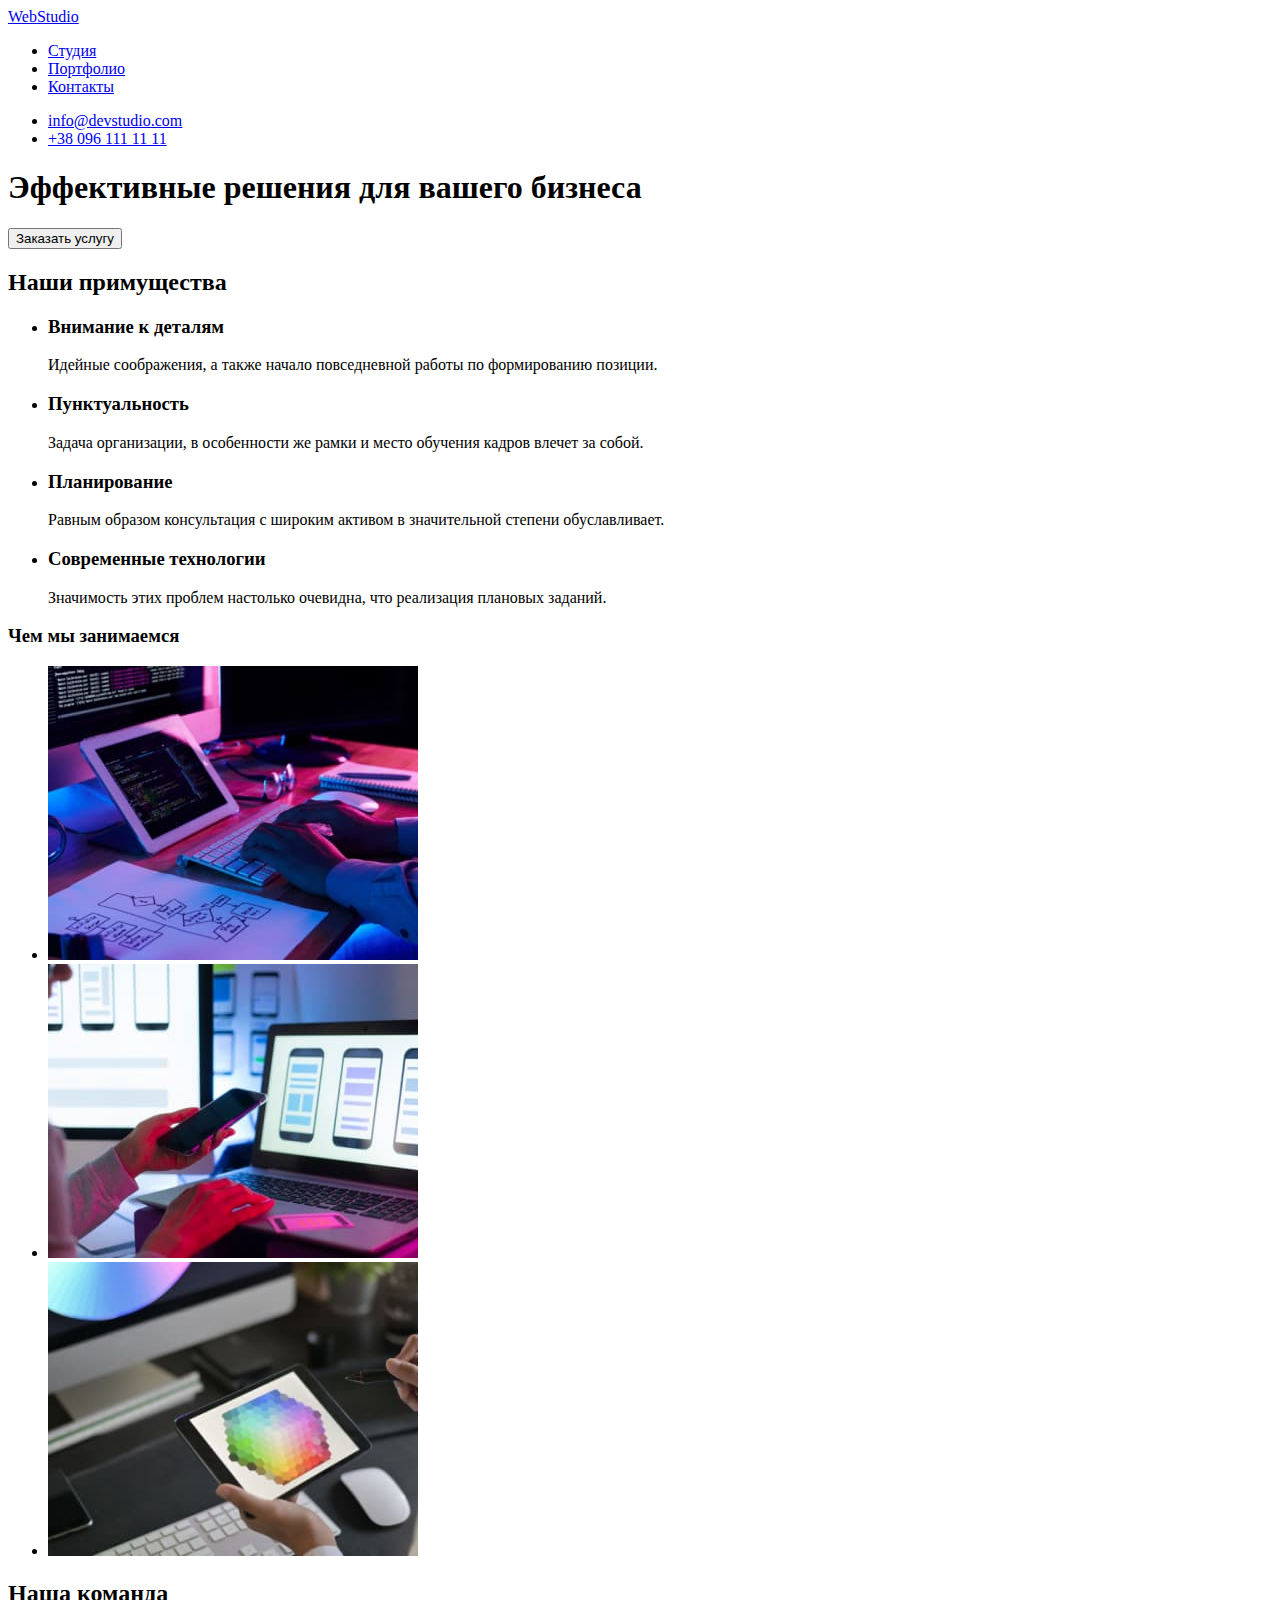
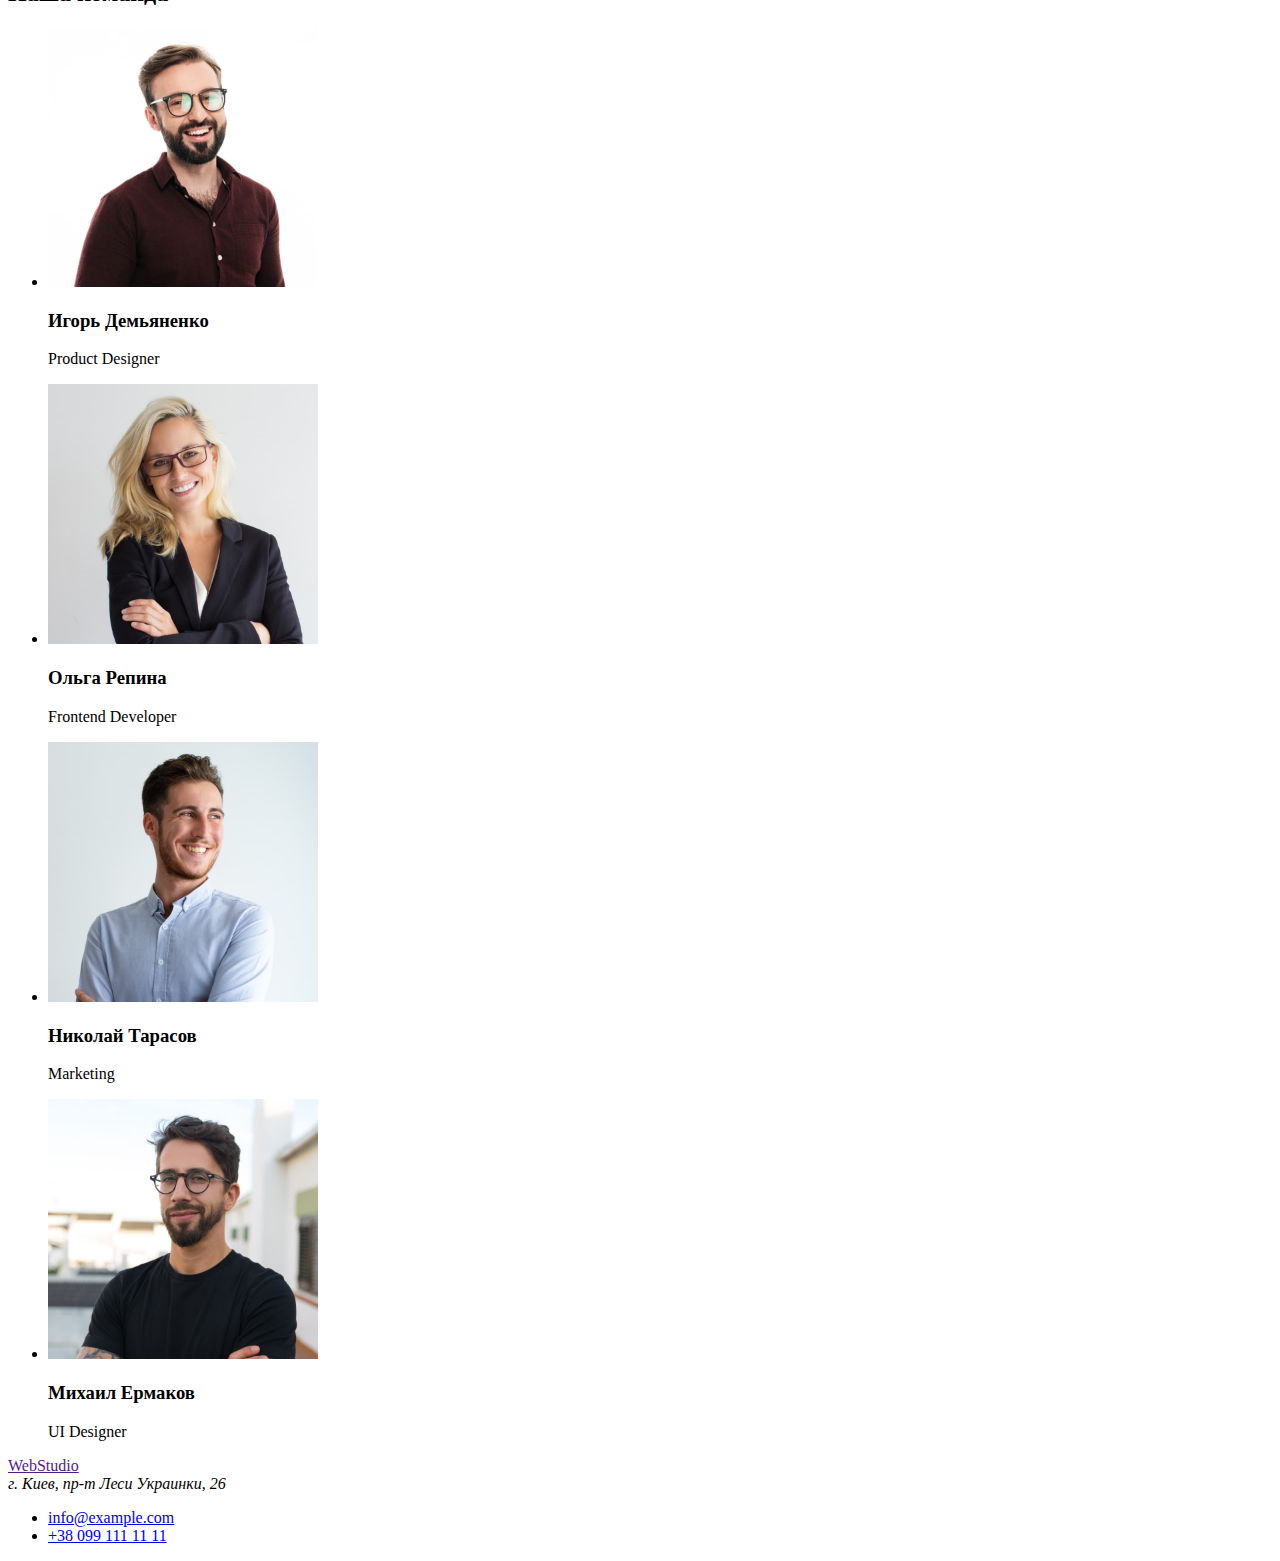
==== index.html @ 13a8e8c7 "Добавил файлы с1 репо" ====
<!DOCTYPE html>
<html lang="ru">
<head>
    <meta charset="UTF-8">
    <meta http-equiv="X-UA-Compatible" content="IE=edge">
    <meta name="viewport" content="width=device-width, initial-scale=1.0">
    <title>Document</title>
    <link rel="stylesheet" href="./css/style.css">
</head>
<body>
    <header>
        <nav>
            <a href="./index.html"><span>Web</span>Studio</a>
                <ul>
                    <li><a href="./index.html ">Студия</a></li>
                    <li><a href="./portfolio.html">Портфолио</a></li>
                    <li><a href=" ">Контакты</a></li>
                </ul>
        </nav>
        <ul>
            <li><a href="mailto:info@devstudio.com">info@devstudio.com</a></li>
            <li><a href="tel:+380961111111">+38 096 111 11 11</a></li>
        </ul>

    </header>
    <!-- main -->
    <main>
        <!-- герой -->
        <section>
                <h1>Эффективные решения для вашего бизнеса</h1>
                <button type="button"> Заказать услугу</button>
        </section>
<section>
      <!-- скрытый заголовок -->
     <h2>Наши примущества</h2>
     <ul>
         <li><h3>Внимание к деталям</h3>
             <p>Идейные соображения, а также начало повседневной работы по формированию позиции.</p>
         </li>
         <li><h3>Пунктуальность</h3>
             <p>Задача организации, в особенности же рамки и место обучения кадров влечет за собой.</p>
         </li>
         <li><h3>Планирование</h3>
             <p>Равным образом консультация с широким активом в значительной степени обуславливает.</p>
         </li>
         <li><h3>Современные технологии</h3>
             <p>Значимость этих проблем настолько очевидна, что реализация плановых заданий.</p>
         </li>
     </ul>
 </section>
    <h3>Чем мы занимаемся</h3>
        <ul>
            <li><img src="./images/computer.jpg" alt="computer" width="370"></li>
            <li><img src="./images/phone.jpg" alt="phone" width="370"></li>
            <li><img src="./images/tablet.jpg" alt="tablet" width="370"></li>
        </ul>
        <section>
            <!-- Наша команда -->
            <h2>Наша команда</h2>
            <ul>
                <li><img src="./images/demianenko.jpg" alt="demianenko" width="270">
                    <h3>Игорь Демьяненко</h3>
                        <p>Product Designer</p>
                                    </li>
                <li><img src="./images/repina.jpg" alt="repina" width="270">
                    <h3>Ольга Репина</h3>
                        <p>Frontend Developer</p>
                   
                </li>
                <li><img src="./images/tarasov.jpg" alt="tarasov" width="270">
                    <h3>Николай Тарасов</h3>
                        <p>Marketing</p>
                    
                </li>
                <li><img src="./images/yermakov.jpg" alt="/yermakov" width="270" >
                    <h3>Михаил Ермаков</h3>
                        <p>UI Designer</p>
                    
                </li>
            </ul>  
        </section>
    </main>
    <footer>
            <a href="">WebStudio</a>
            <address>г. Киев, пр-т Леси Украинки, 26</address>
            <ul>
                <li><a href="mailto:info@example.com">info@example.com</a></li>
                <li><a href="tel:+380991111111">+38 099 111 11 11</a></li>
            </ul>
    </footer>
</body>
</html>
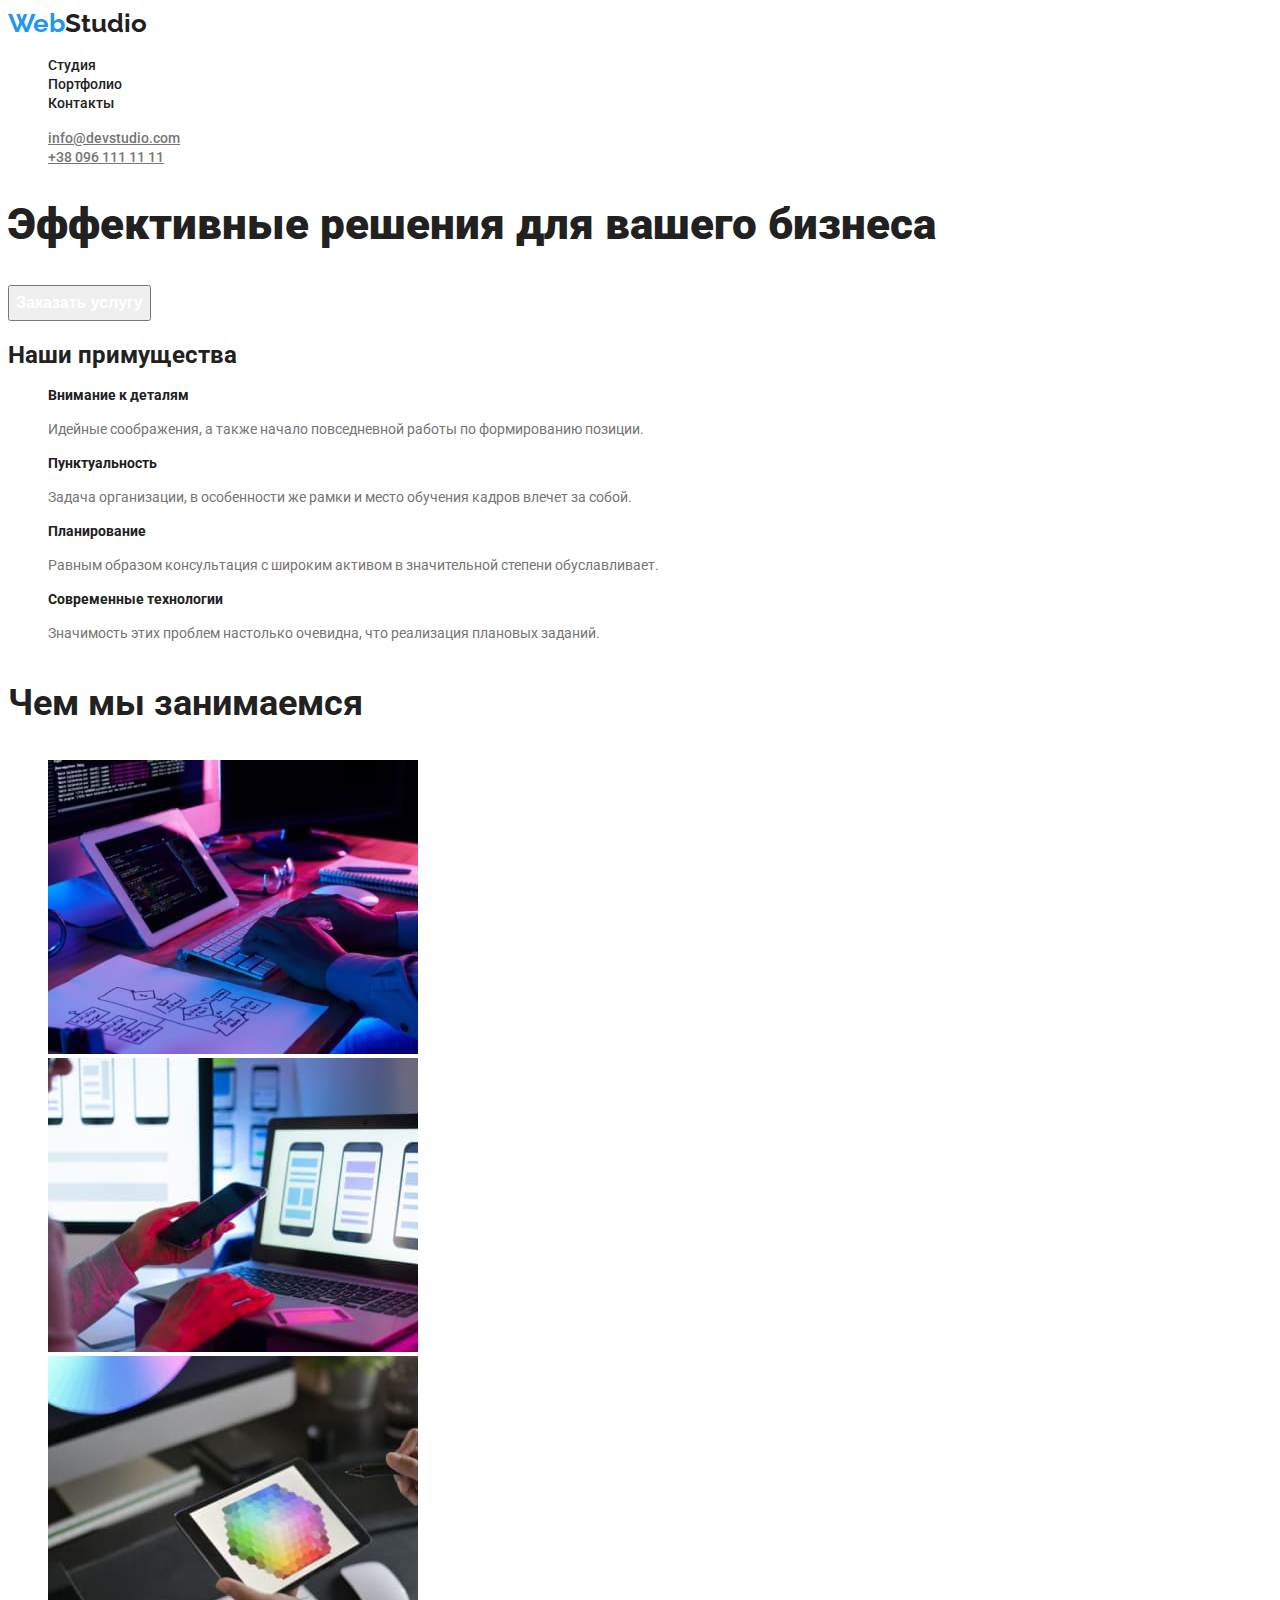
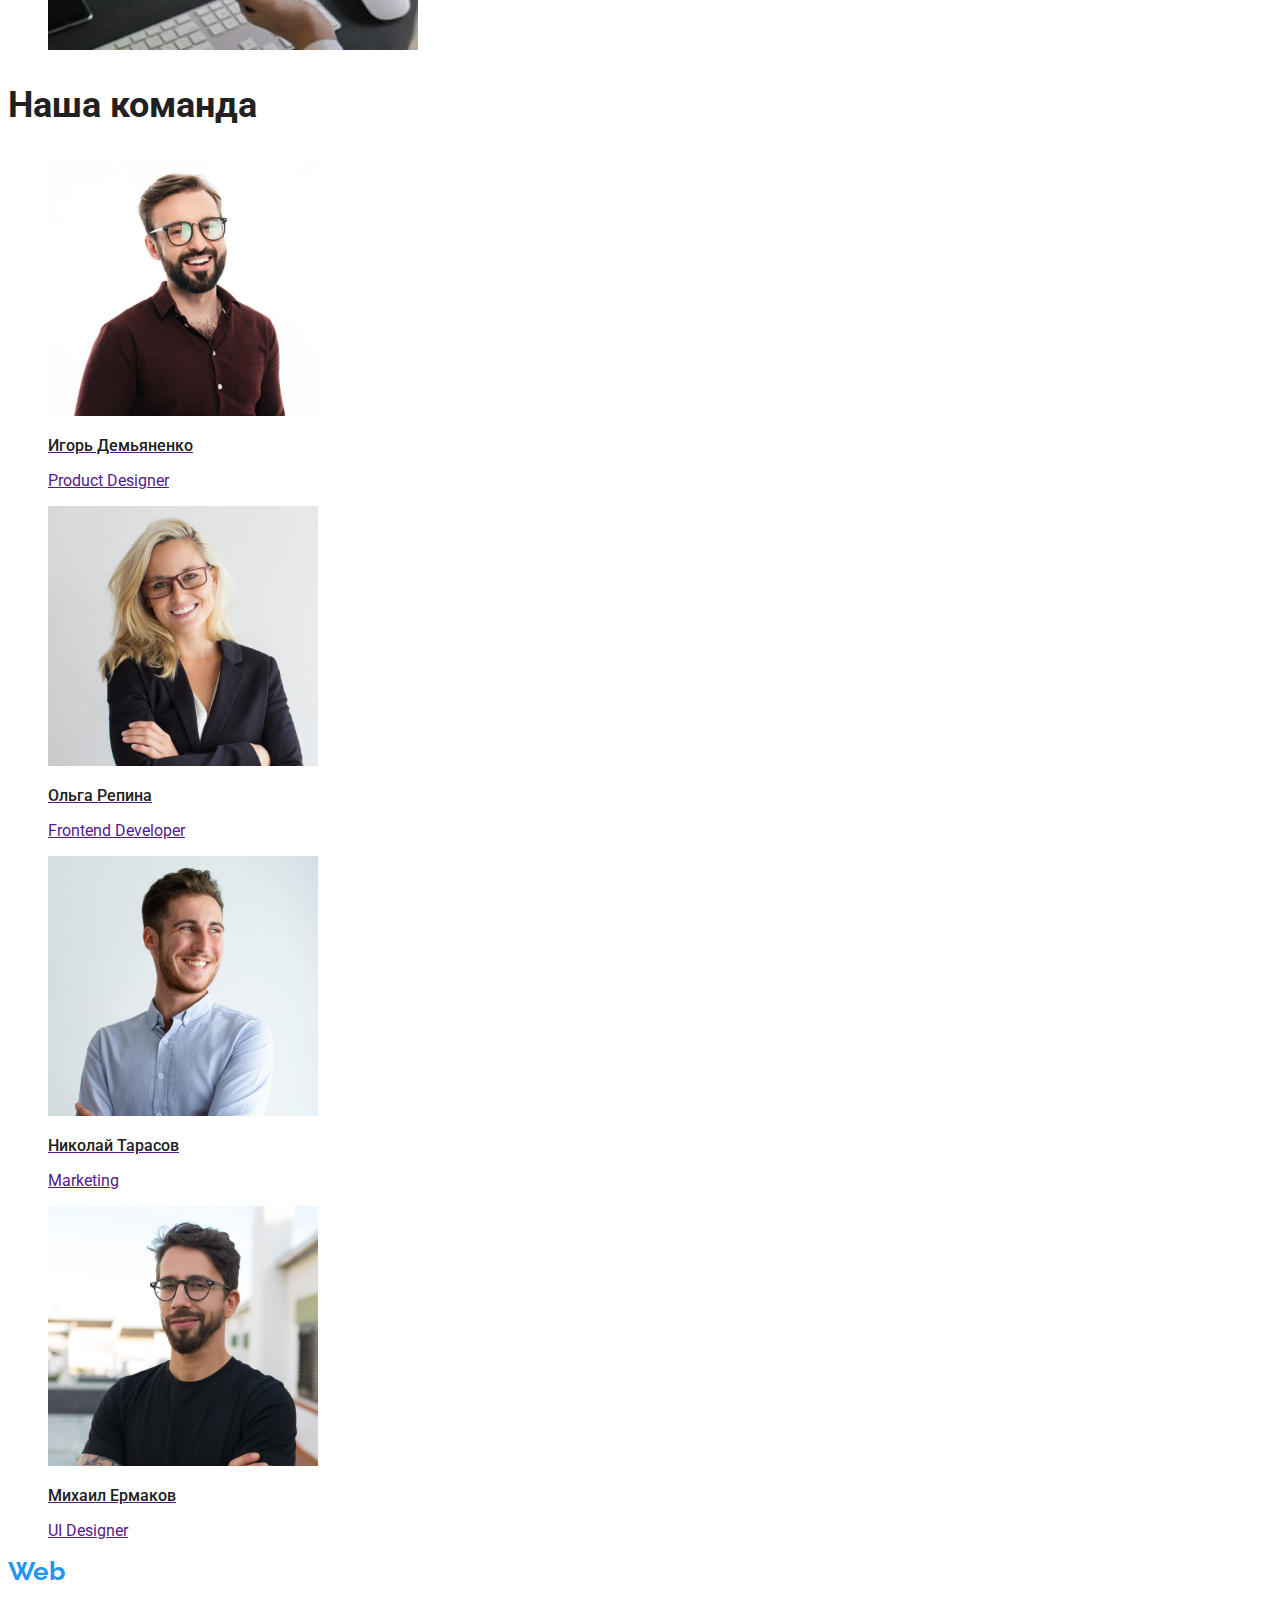
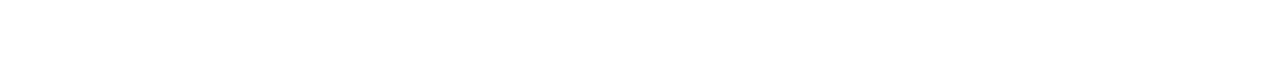
==== commit 353e308a: "сделан индекс" ====
--- a/index.html
+++ b/index.html
@@ -5,21 +5,24 @@
     <meta http-equiv="X-UA-Compatible" content="IE=edge">
     <meta name="viewport" content="width=device-width, initial-scale=1.0">
     <title>Document</title>
+    <link rel="preconnect" href="https://fonts.googleapis.com">
+<link rel="preconnect" href="https://fonts.gstatic.com" crossorigin>
+<link href="https://fonts.googleapis.com/css2?family=Raleway:wght@700&family=Roboto:wght@400;500;700;900&display=swap" rel="stylesheet">
     <link rel="stylesheet" href="./css/style.css">
 </head>
 <body>
     <header>
         <nav>
-            <a href="./index.html"><span>Web</span>Studio</a>
-                <ul>
-                    <li><a href="./index.html ">Студия</a></li>
-                    <li><a href="./portfolio.html">Портфолио</a></li>
-                    <li><a href=" ">Контакты</a></li>
+            <a href="./index.html" class="logo"><span class="logoweb">Web</span>Studio</a>
+                <ul >
+                    <li><a href="./index.html "class="navigation">Студия</a></li>
+                    <li><a href="./portfolio.html"class="navigation">Портфолио</a></li>
+                    <li><a href=" "class="navigation">Контакты</a></li>
                 </ul>
         </nav>
         <ul>
-            <li><a href="mailto:info@devstudio.com">info@devstudio.com</a></li>
-            <li><a href="tel:+380961111111">+38 096 111 11 11</a></li>
+            <li><a href="mailto:info@devstudio.com" class="contacts">info@devstudio.com</a></li>
+            <li><a href="tel:+380961111111" class="contacts">+38 096 111 11 11</a></li>
         </ul>
 
     </header>
@@ -27,28 +30,28 @@
     <main>
         <!-- герой -->
         <section>
-                <h1>Эффективные решения для вашего бизнеса</h1>
-                <button type="button"> Заказать услугу</button>
+                <h1 class="main-title">Эффективные решения для вашего бизнеса</h1>
+                <button type="button" class ="btn"> Заказать услугу</button>
         </section>
 <section>
       <!-- скрытый заголовок -->
-     <h2>Наши примущества</h2>
+     <h2 class="second-title">Наши примущества</h2>
      <ul>
-         <li><h3>Внимание к деталям</h3>
-             <p>Идейные соображения, а также начало повседневной работы по формированию позиции.</p>
+         <li><h3 class="title-list">Внимание к деталям</h3>
+             <p class="item">Идейные соображения, а также начало повседневной работы по формированию позиции.</p>
          </li>
-         <li><h3>Пунктуальность</h3>
-             <p>Задача организации, в особенности же рамки и место обучения кадров влечет за собой.</p>
+         <li><h3 class="title-list">Пунктуальность</h3>
+             <p class="item">Задача организации, в особенности же рамки и место обучения кадров влечет за собой.</p>
          </li>
-         <li><h3>Планирование</h3>
-             <p>Равным образом консультация с широким активом в значительной степени обуславливает.</p>
+         <li><h3 class="title-list">Планирование</h3>
+             <p class="item">Равным образом консультация с широким активом в значительной степени обуславливает.</p>
          </li>
-         <li><h3>Современные технологии</h3>
-             <p>Значимость этих проблем настолько очевидна, что реализация плановых заданий.</p>
+         <li><h3 class="title-list">Современные технологии</h3>
+             <p class="item">Значимость этих проблем настолько очевидна, что реализация плановых заданий.</p>
          </li>
      </ul>
  </section>
-    <h3>Чем мы занимаемся</h3>
+    <h3 class="about-title">Чем мы занимаемся</h3>
         <ul>
             <li><img src="./images/computer.jpg" alt="computer" width="370"></li>
             <li><img src="./images/phone.jpg" alt="phone" width="370"></li>
@@ -56,36 +59,36 @@
         </ul>
         <section>
             <!-- Наша команда -->
-            <h2>Наша команда</h2>
-            <ul>
-                <li><img src="./images/demianenko.jpg" alt="demianenko" width="270">
-                    <h3>Игорь Демьяненко</h3>
-                        <p>Product Designer</p>
-                                    </li>
-                <li><img src="./images/repina.jpg" alt="repina" width="270">
-                    <h3>Ольга Репина</h3>
-                        <p>Frontend Developer</p>
-                   
-                </li>
-                <li><img src="./images/tarasov.jpg" alt="tarasov" width="270">
-                    <h3>Николай Тарасов</h3>
-                        <p>Marketing</p>
+            <h2 class="about-title">Наша команда</h2>
+                <ul>
+                    <li><a href=""><img src="./images/demianenko.jpg" alt="demianenko" width="270" height="260">
+                        <h3 class="person">Игорь Демьяненко</h3>
+                            <p class="proffesion">Product Designer</p></a>
+                                        </li>
+                    <li><a href=""><img src="./images/repina.jpg" alt="repina" width="270">
+                        <h3 class="person">Ольга Репина</h3>
+                            <p class="proffesion">Frontend Developer</p></a>
                     
-                </li>
-                <li><img src="./images/yermakov.jpg" alt="/yermakov" width="270" >
-                    <h3>Михаил Ермаков</h3>
-                        <p>UI Designer</p>
+                    </li>
+                    <li><a href=""><img src="./images/tarasov.jpg" alt="tarasov" width="270">
+                        <h3 class="person">Николай Тарасов</h3>
+                            <p class="proffesion">Marketing</p></a>
+                        
+                    </li>
+                    <li><a href=""><img src="./images/yermakov.jpg" alt="yermakov" width="270" >
+                        <h3 class="person">Михаил Ермаков</h3>
+                            <p class="proffesion">UI Designer</p></a>
                     
                 </li>
             </ul>  
         </section>
     </main>
     <footer>
-            <a href="">WebStudio</a>
-            <address>г. Киев, пр-т Леси Украинки, 26</address>
+            <a href="./index.html" class="logofooter"><span class="logoweb">Web</span> Studio</a>
+            <address class="address">г. Киев, пр-т Леси Украинки, 26</address>
             <ul>
-                <li><a href="mailto:info@example.com">info@example.com</a></li>
-                <li><a href="tel:+380991111111">+38 099 111 11 11</a></li>
+                <li><a href="mailto:info@example.com" class="contacts-footer">info@example.com</a></li>
+                <li><a href="tel:+380991111111" class="contacts-footer">+38 099 111 11 11</a></li>
             </ul>
     </footer>
 </body>
--- a/css/style.css
+++ b/css/style.css
@@ -0,0 +1,114 @@
+:root{
+    --maincolor:#757575;
+    --secondarycolor:#212121;
+    --accentcolor:#2196F3;
+    --backgroundcolor:#FFFFFF;
+    --footercolor: rgba(255, 255, 255, 0.6);
+}
+body{font-family:'roboto' ,sans-serif;
+    color: var(--maincolor);}
+link{
+    /* text-decoration: none; */
+}
+
+li{
+    list-style-type: none;
+}
+h1,
+h2,
+h3{
+    color: var(--secondarycolor);
+}
+.logo{
+    font-family:'Raleway',sans-serif;
+    font-weight: bold;
+    font-size: 26px;
+    line-height: 119%;
+    text-decoration: none;
+    color:var(--secondarycolor);
+   
+}
+.logoweb{
+    color: #2196F3;
+    text-decoration: none;
+}
+.navigation{
+    font-weight: 500;
+    font-size: 14px;
+    line-height: 114%;
+    text-decoration: none;
+    color:var(--secondarycolor);
+    
+}
+.navigation:hover,
+.navigation:focus{
+    color: var(--accentcolor);
+}
+.contacts{
+    font-weight: 500;
+    font-size: 14px;
+    line-height: 114%;
+    color:var(--maincolor)
+}
+.contacts:hover,
+.contacts:focus{
+    color:var(--accentcolor);
+}
+.main-title{
+    font-weight: 900;
+    font-size: 44px;
+    line-height: 136%;
+}
+.main-title,.second-title{
+    color:var(--secondarycolor)
+}
+.btn{
+    font-weight: bold;
+    font-size: 16px;
+    line-height: 187%;
+
+    color:var(--backgroundcolor);
+    cursor: pointer;
+}
+.title-list{
+    font-weight: bold;
+    font-size: 14px;
+    line-height: 114%;
+}
+.item{
+    
+    font-size: 14px;
+    line-height:171%;
+
+}
+.about-title{
+    font-weight: bold;
+    font-size: 36px;
+    line-height: 117%;
+}
+.person{
+    font-weight: 500;
+    font-size: 16px;
+    line-height: 119%;
+}
+.proffesion{
+    
+    font-size: 16px;
+    line-height: 119%;
+}
+.address{
+    color:var(--backgroundcolor)
+}
+.contacts-footer{
+    color: var(--footercolor);
+ }
+ .logofooter{
+    font-family: Raleway;
+    font-style: normal;
+    font-weight: bold;
+    font-size: 26px;
+    line-height: 119%;
+
+    color: var(--backgroundcolor);
+    text-decoration: none;
+ }
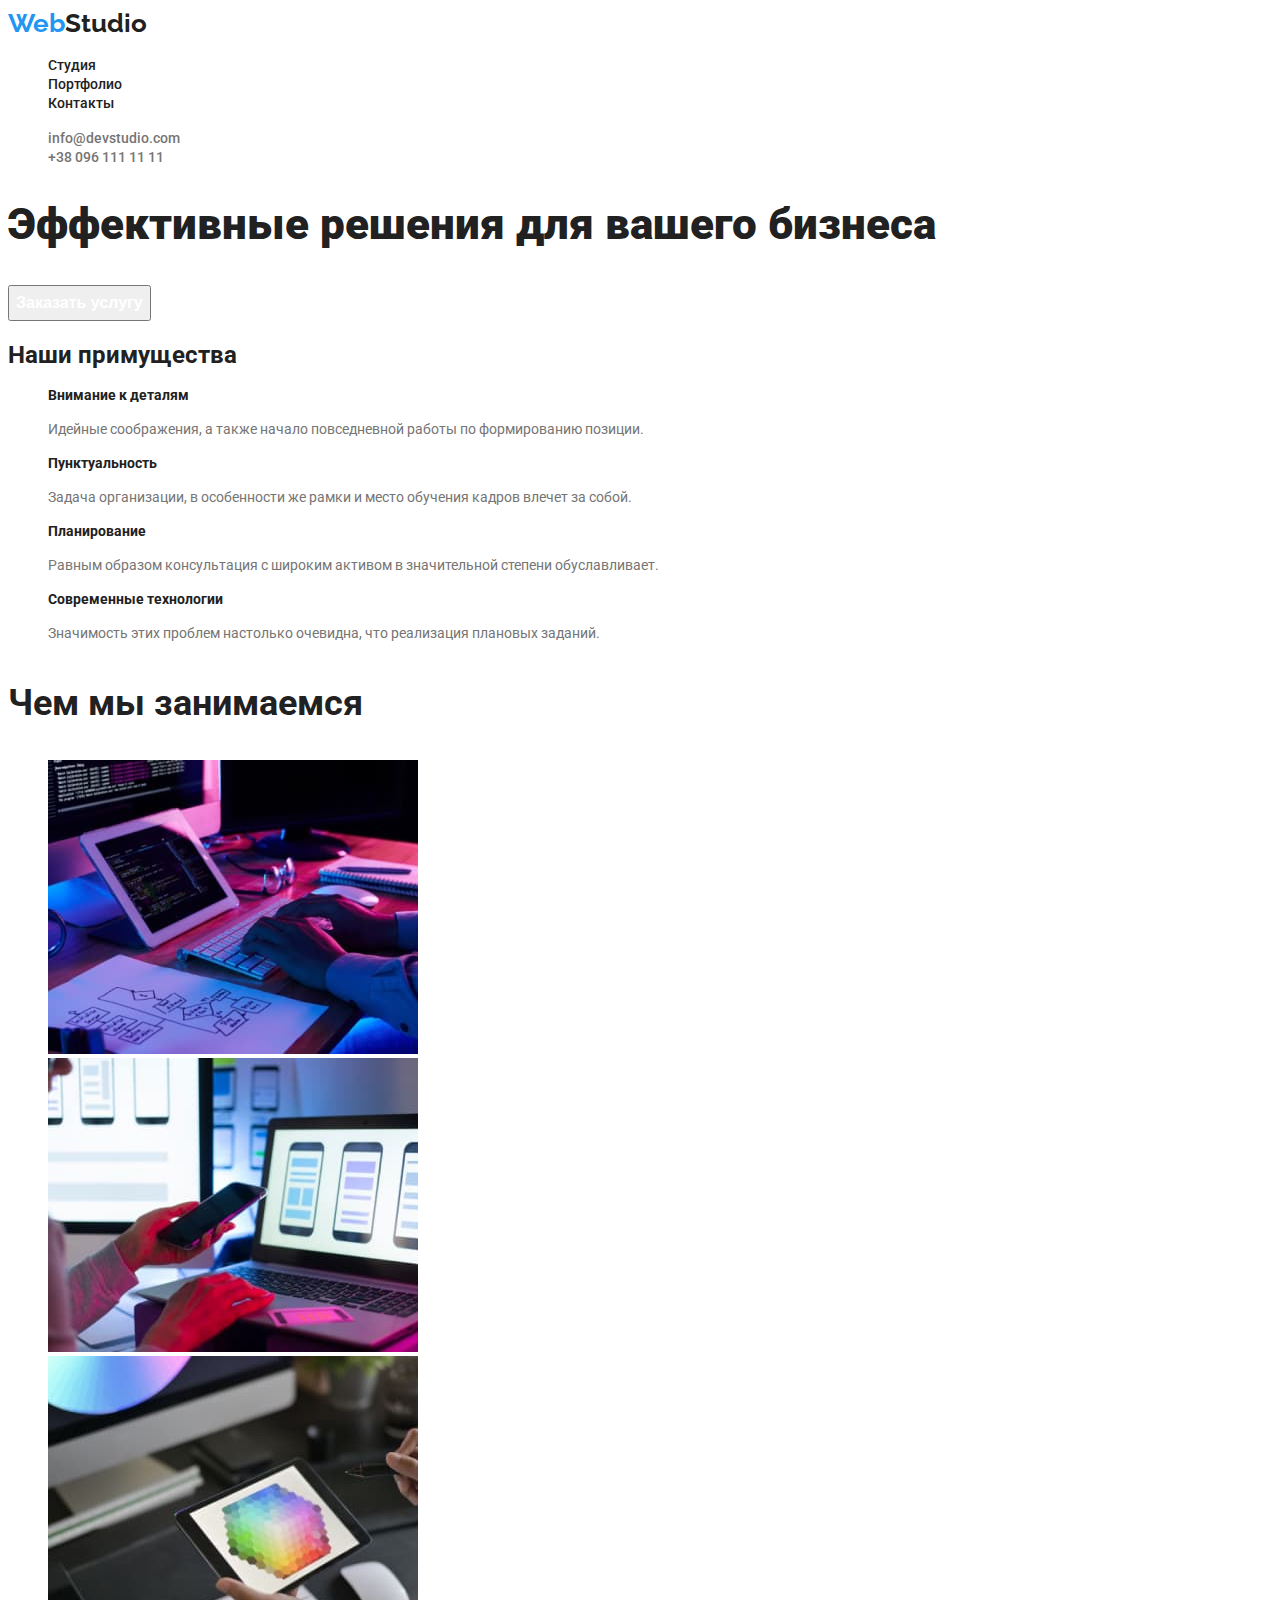
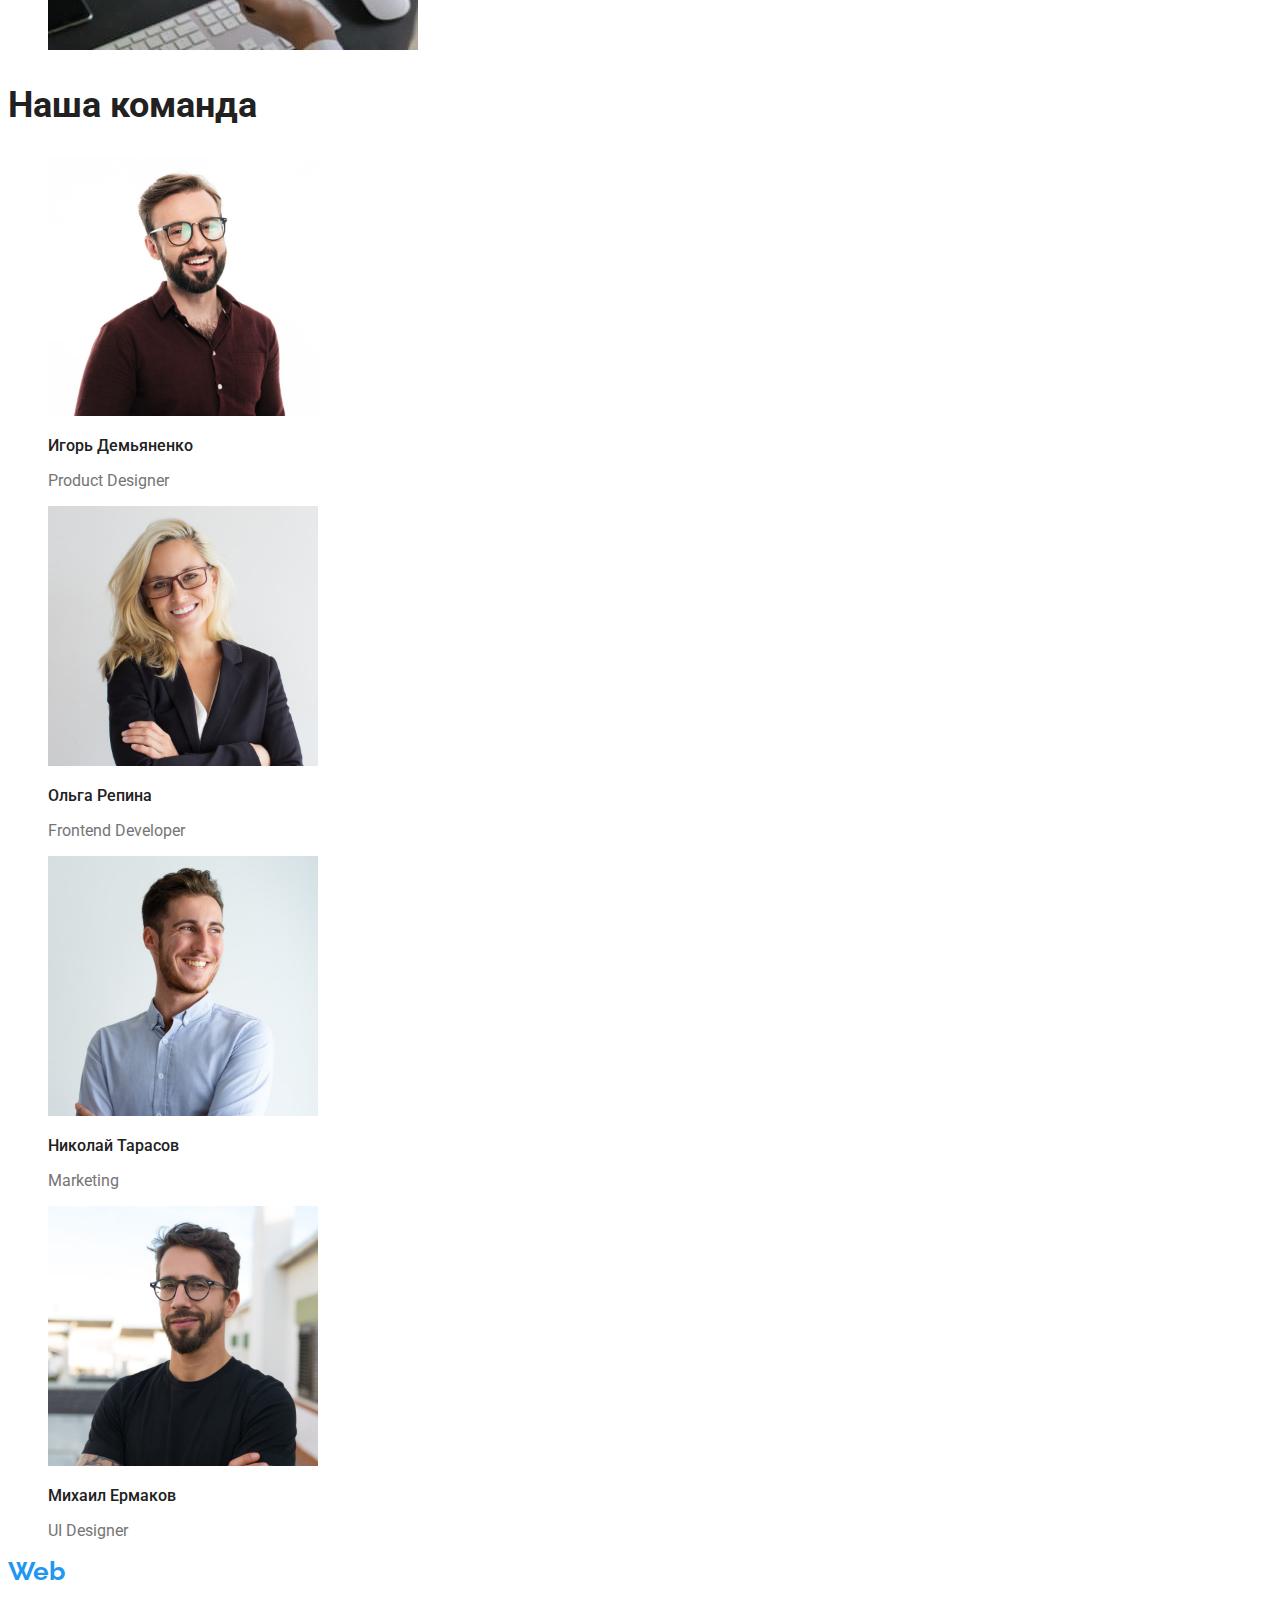
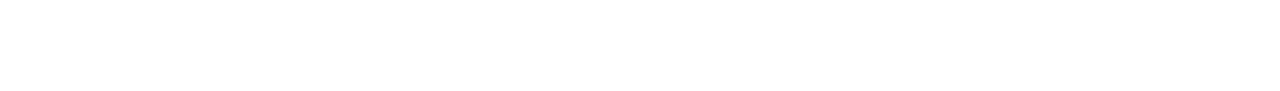
==== commit 0696ae4d: "сделал 2дз" ====
--- a/index.html
+++ b/index.html
@@ -8,16 +8,16 @@
     <link rel="preconnect" href="https://fonts.googleapis.com">
 <link rel="preconnect" href="https://fonts.gstatic.com" crossorigin>
 <link href="https://fonts.googleapis.com/css2?family=Raleway:wght@700&family=Roboto:wght@400;500;700;900&display=swap" rel="stylesheet">
-    <link rel="stylesheet" href="./css/style.css">
+<link rel="stylesheet" href="./css/style.css">
 </head>
 <body>
     <header>
         <nav>
             <a href="./index.html" class="logo"><span class="logoweb">Web</span>Studio</a>
                 <ul >
-                    <li><a href="./index.html "class="navigation">Студия</a></li>
-                    <li><a href="./portfolio.html"class="navigation">Портфолио</a></li>
-                    <li><a href=" "class="navigation">Контакты</a></li>
+                    <li><a href="./index.html " class="navigation">Студия</a></li>
+                    <li><a href="./portfolio.html" class="navigation">Портфолио</a></li>
+                    <li><a href=" " class="navigation">Контакты</a></li>
                 </ul>
         </nav>
         <ul>
--- a/css/style.css
+++ b/css/style.css
@@ -7,8 +7,8 @@
 }
 body{font-family:'roboto' ,sans-serif;
     color: var(--maincolor);}
-link{
-    /* text-decoration: none; */
+a{
+    text-decoration: none;
 }
 
 li{
@@ -92,18 +92,24 @@
     line-height: 119%;
 }
 .proffesion{
-    
+    color: var(--maincolor);
     font-size: 16px;
     line-height: 119%;
 }
 .address{
+    font-size: 14px;
+    line-height: 171%;
+
     color:var(--backgroundcolor)
 }
 .contacts-footer{
+    font-size: 14px;
+    line-height: 171%;
+    
     color: var(--footercolor);
  }
  .logofooter{
-    font-family: Raleway;
+    font-family: 'Raleway',sans-serif;
     font-style: normal;
     font-weight: bold;
     font-size: 26px;
@@ -112,3 +118,27 @@
     color: var(--backgroundcolor);
     text-decoration: none;
  }
+
+ .button{
+    font-weight: 500;
+    font-size: 16px;
+    line-height: 162%;
+
+    color:var(--secondarycolor) ;
+    cursor: pointer;
+ }
+ .button:focus,
+ .button:hover{
+     color: var(--backgroundcolor);
+ }
+ .list-title{
+    font-weight: bold;
+    font-size: 18px;
+    line-height:200%;
+
+ }
+ .list-text{
+    font-size: 16px;
+    line-height: 187%;
+    color:var(--maincolor);
+ }
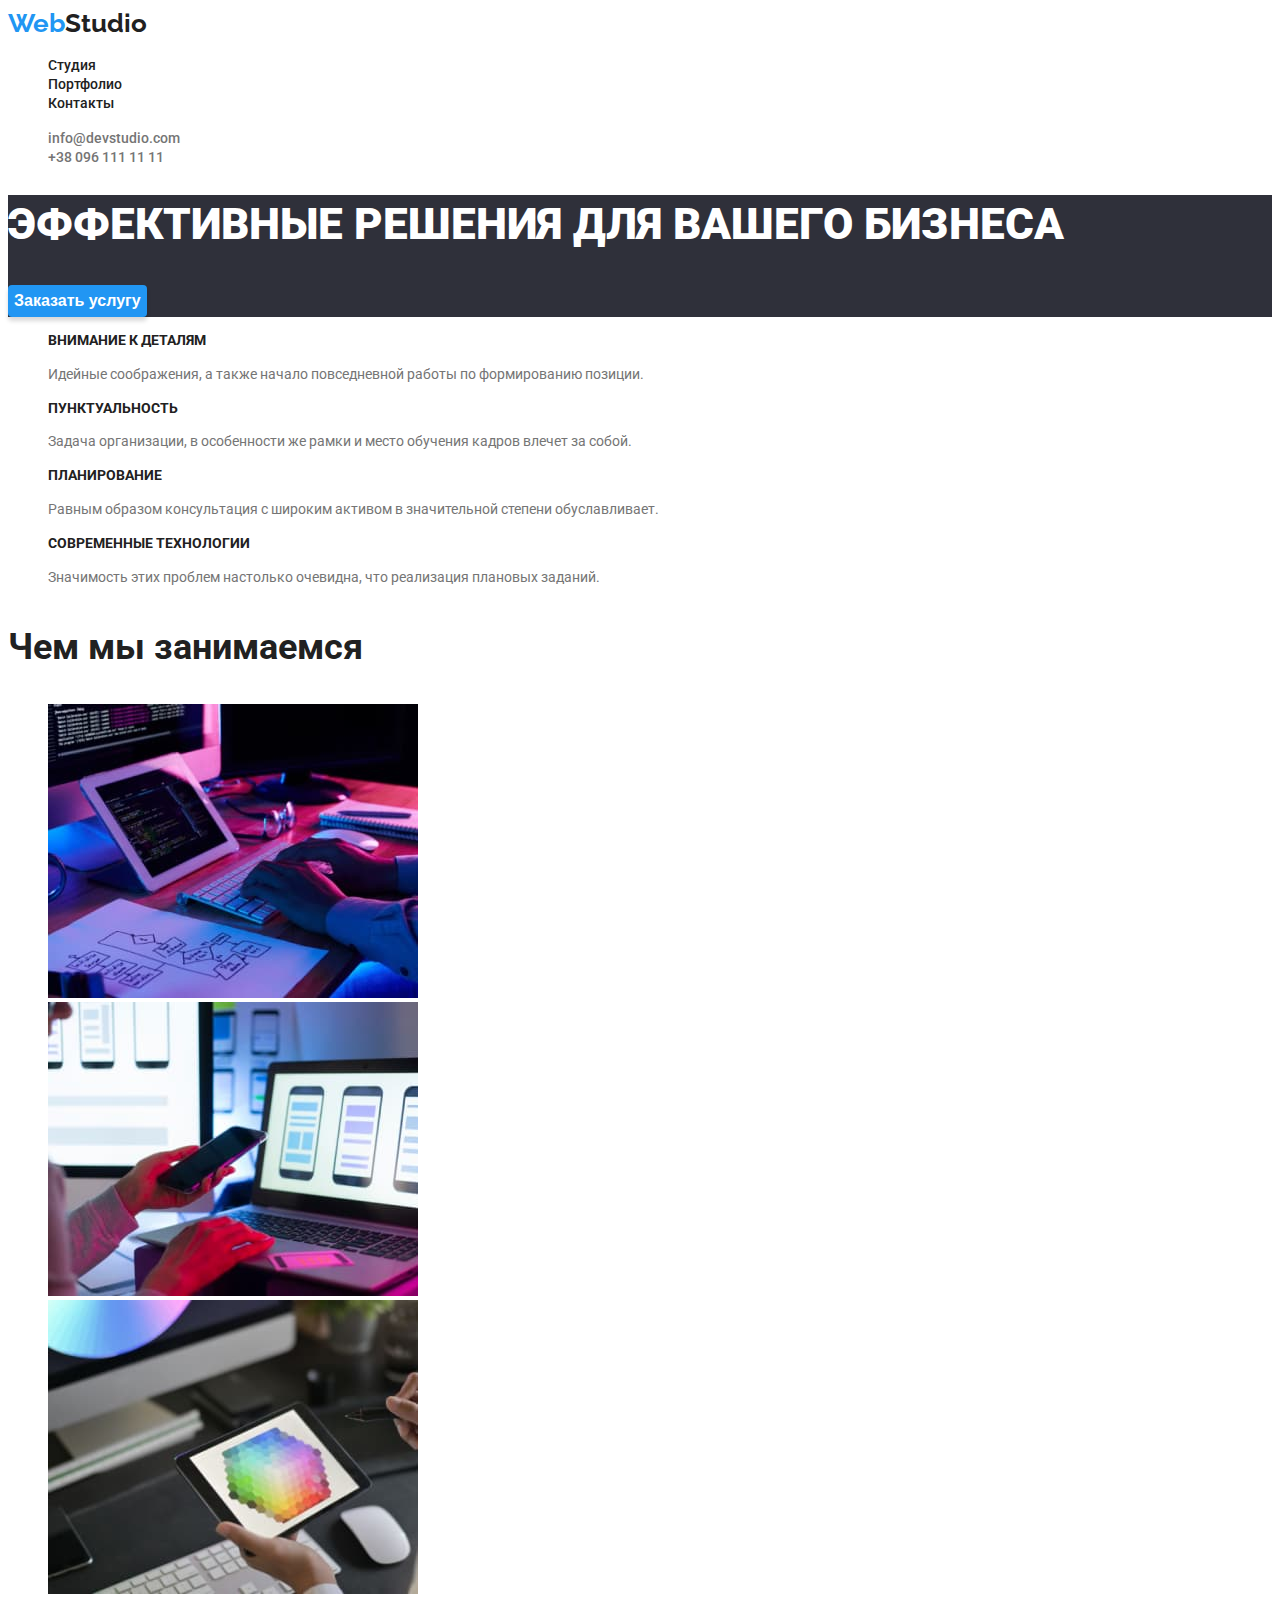
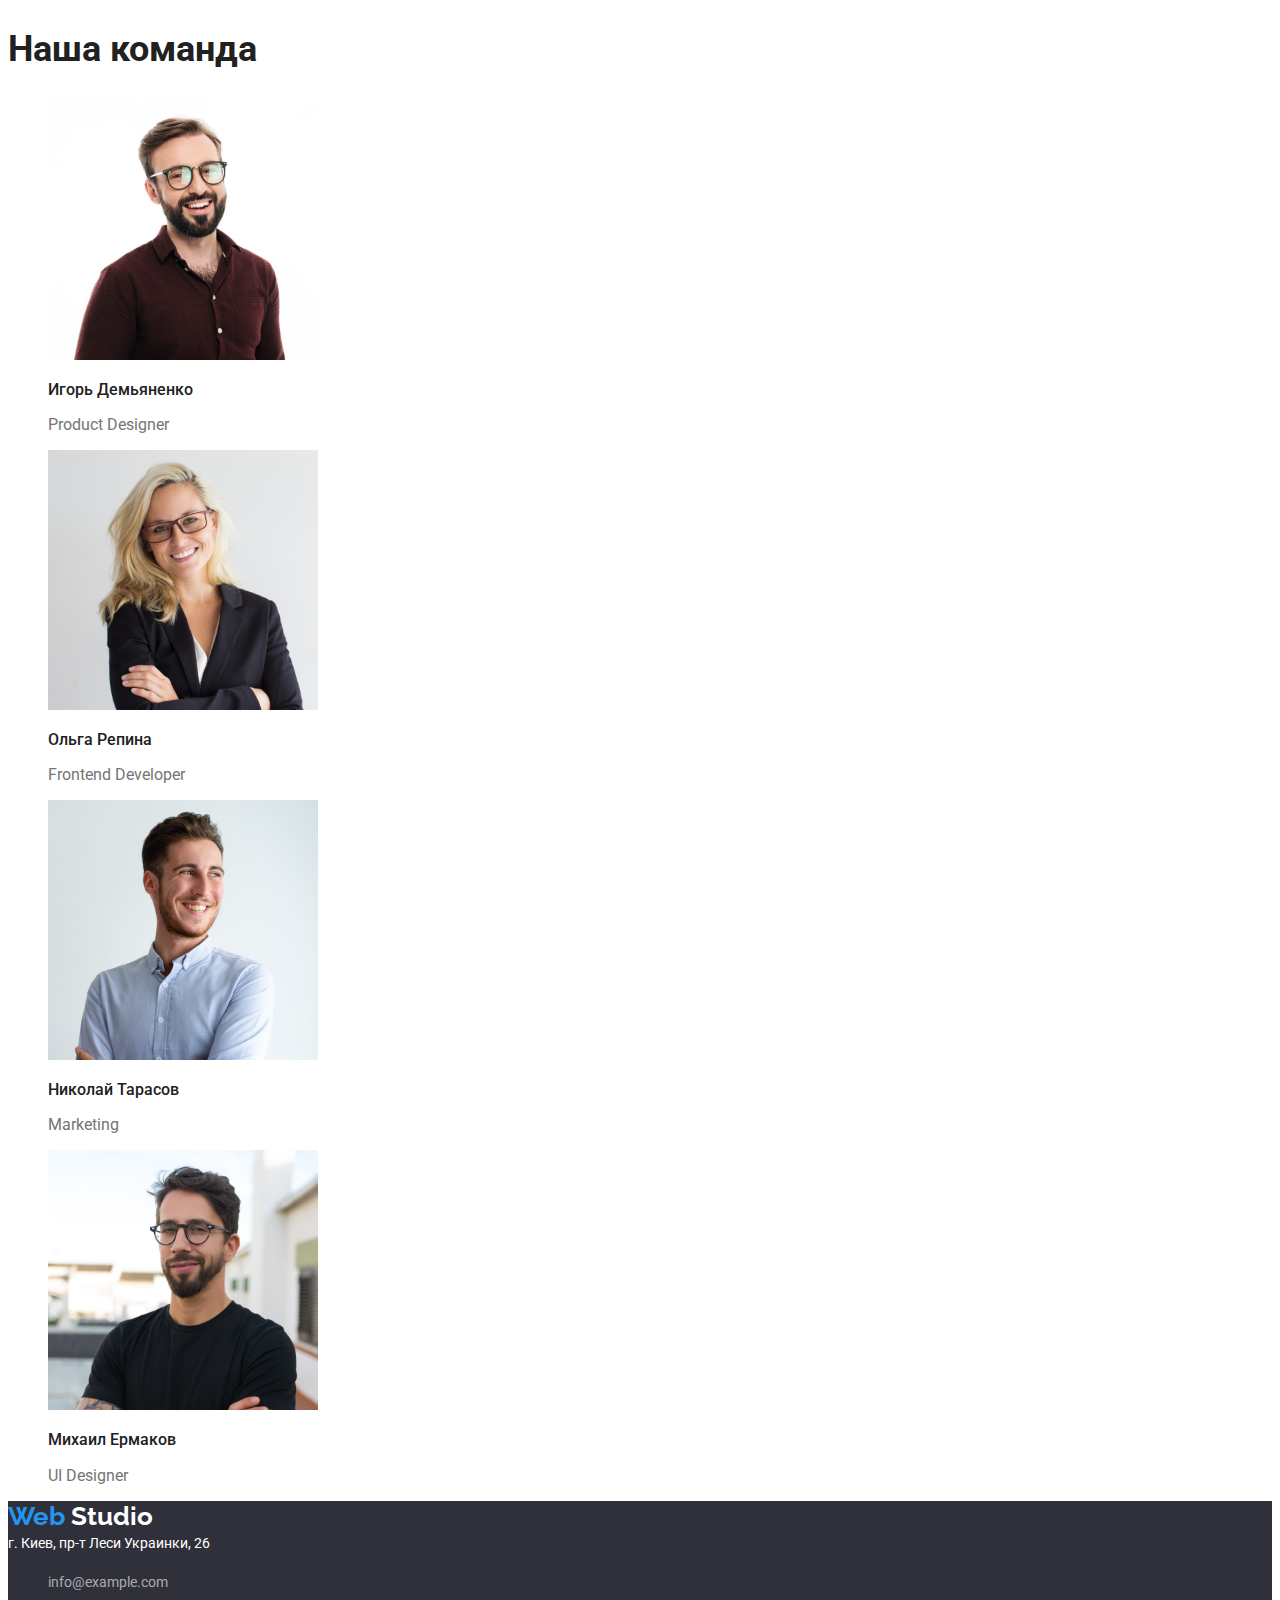
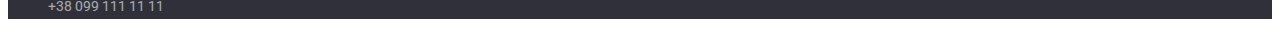
==== commit 10ea7d46: "поправлял замечания" ====
--- a/index.html
+++ b/index.html
@@ -29,13 +29,13 @@
     <!-- main -->
     <main>
         <!-- герой -->
-        <section>
+        <section class="hero">
                 <h1 class="main-title">Эффективные решения для вашего бизнеса</h1>
                 <button type="button" class ="btn"> Заказать услугу</button>
         </section>
 <section>
       <!-- скрытый заголовок -->
-     <h2 class="second-title">Наши примущества</h2>
+     <h2 class="second-title" hidden>Наши примущества</h2>
      <ul>
          <li><h3 class="title-list">Внимание к деталям</h3>
              <p class="item">Идейные соображения, а также начало повседневной работы по формированию позиции.</p>
@@ -83,7 +83,7 @@
             </ul>  
         </section>
     </main>
-    <footer>
+    <footer class="footer">
             <a href="./index.html" class="logofooter"><span class="logoweb">Web</span> Studio</a>
             <address class="address">г. Киев, пр-т Леси Украинки, 26</address>
             <ul>
--- a/css/style.css
+++ b/css/style.css
@@ -4,6 +4,7 @@
     --accentcolor:#2196F3;
     --backgroundcolor:#FFFFFF;
     --footercolor: rgba(255, 255, 255, 0.6);
+    --hovercolor:#188CE8;
 }
 body{font-family:'roboto' ,sans-serif;
     color: var(--maincolor);}
@@ -29,7 +30,7 @@
    
 }
 .logoweb{
-    color: #2196F3;
+    color: var(--accentcolor);
     text-decoration: none;
 }
 .navigation{
@@ -54,12 +55,17 @@
 .contacts:focus{
     color:var(--accentcolor);
 }
+.hero{
+    background: #2F303A;
+}
 .main-title{
+    text-transform: uppercase;
     font-weight: 900;
     font-size: 44px;
     line-height: 136%;
+    color: var(--backgroundcolor);
 }
-.main-title,.second-title{
+.second-title{
     color:var(--secondarycolor)
 }
 .btn{
@@ -68,9 +74,18 @@
     line-height: 187%;
 
     color:var(--backgroundcolor);
+    background: #2196F3;
+    box-shadow: 0px 4px 4px rgba(0, 0, 0, 0.15);
+    border-radius: 4px;
+    border:none;
     cursor: pointer;
 }
+.btn:hover,
+.btn:focus{
+    background:var(--hovercolor);
+}
 .title-list{
+    text-transform: uppercase;
     font-weight: bold;
     font-size: 14px;
     line-height: 114%;
@@ -96,7 +111,11 @@
     font-size: 16px;
     line-height: 119%;
 }
+.footer{
+   background: #2F303A;
+}
 .address{
+    font-style: inherit;
     font-size: 14px;
     line-height: 171%;
 
@@ -125,11 +144,18 @@
     line-height: 162%;
 
     color:var(--secondarycolor) ;
+    background: #F5F4FA;
+    border-radius: 4px;
+    border: none;
+
     cursor: pointer;
+   
+    
  }
  .button:focus,
  .button:hover{
      color: var(--backgroundcolor);
+     background-color:var(--accentcolor) ;
  }
  .list-title{
     font-weight: bold;
